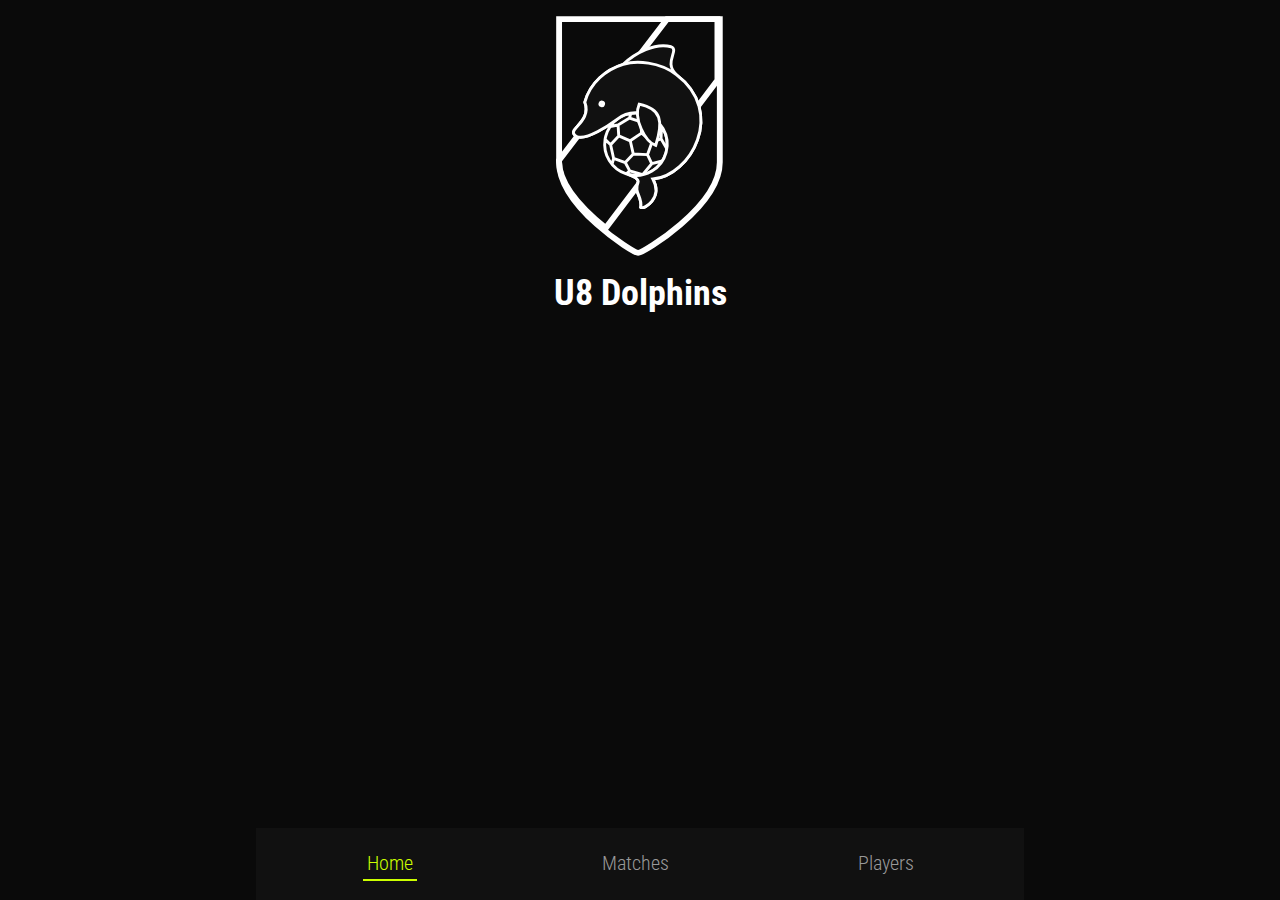
==== index.html @ 22e7b23c "chore: Initial commit" ====
<!DOCTYPE html>
<html>
  <head>
    <meta name="viewport" content="width=device-width, initial-scale=1" />
    <title>U8 Dolphin Soccer</title>
    <link rel="preconnect" href="https://fonts.googleapis.com">
    <link rel="preconnect" href="https://fonts.gstatic.com" crossorigin>
    <link href="https://fonts.googleapis.com/css2?family=Roboto+Condensed:ital,wght@0,400;0,700;1,400;1,700&display=swap" rel="stylesheet">
    <link rel="stylesheet" href="./styles.css">
  </head>
  <body>
    <nav class="main-nav">
      <div class="main-nav__list">
        <a class="main-nav__link" href="./index.html">Home</a>
        <a class="main-nav__link" href="./matches.html">Matches</a>
        <a class="main-nav__link" href="./players.html">Players</a>
      </div>
    </nav>
    <main>
      <section class="home">
      <div class="home-logo"></div>
        <h1>U8 Dolphins</h1>
      </section>
    </main>
    <script src="./scripts.js" defer></script>
  </body>
</html>
---- styles.css ----
* {
  box-sizing: border-box;  
}

:root {
  --color-main-background: #0a0a0a;
  --color-container: #111111;

}

html, body {
  margin: 0;
  padding: 0;
}

body {
  background-color: var(--color-main-background);
  font-family: Roboto Condensed, Helvetica, sans serif; 
}

main {
  display: flex;
  flex-direction: column;
  gap: 0.5rem;
  max-width: 48rem;
  margin: 0 auto;
  position: relative;
  min-height: 100vh;
}

a {
  border-bottom: solid 2px rgba(0,0,0,0);
  color: #999;
  font-size: 1.25rem;
  font-weight: 300;
  text-decoration: none;
  transition: all 300ms ease;
  padding: 0.25rem;
  outline: solid 2px rgba(0,0,0,0);
}
a:visited {
  color: #999;
}
a:active, a.active, a:hover {
  border-bottom: solid 2px #ccff00;
  color: #ccff00;
}
a:focus {
  color: #ccff00;
  outline: solid 2px #ccff00;
  border-radius: 0.25rem;
  border: none;
}

.main-nav {
  min-height: 4.5rem;
  bottom: 0;
  position: fixed;
  left: 0;
  right: 0;
  z-index: 1;
}

.main-nav__list {
  background-color: var(--color-container);
  flex: 1;
  display: flex;
  align-items: center;
  justify-content: space-around;
  padding: 1rem;
  max-width: 48rem;
  margin: 0 auto;
  min-height: 4.5rem;
}

.hero {
  display: flex;
  flex-direction: column;
  min-height: 15rem;
  justify-content: center;
  align-items: center;
  padding: 1rem;
  gap: 1rem;
  background-color: var(--color-container);
  border-bottom: solid 2px #ccff00;
}

.hero__title {
  align-self: flex-start;
}

h1 {
  margin: 0;
  color: #fff;
  font-size: 2.25rem;
  font-weight: bold;
}


.logo {
  background-image: url('./public/dolphin-crest.svg');
  background-repeat: no-repeat;
  background-position: center;
  background-size: contain;
  height: 12rem;
  width: 9rem;
}

.home {
  padding: 1rem;
  display: flex;
  flex-direction: column;
  gap: 1rem;
  align-items: center;
  justify-content: center;
}

.home-logo {
  background-image: url('./public/dolphin-crest.svg');
  background-repeat: no-repeat;
  background-position: center;
  background-size: contain;
  height: 15rem;
  width: 12rem;
}

.player-card-list {
  flex: 1;
  display: flex;
  flex-direction: column;
  gap: 0.5rem;
  margin-bottom: 5rem;
}

.player-card {
  background-color: var(--color-container);
  display: flex;
  padding: 1rem;
  gap: 1rem;
  min-height: 7.5rem;
}

.player-card__avatar {
  height: 4.5rem;
  width: 4.5rem;
  background-color: #222;
  border-radius: 50%;
  display: flex;
  align-items: center;
  justify-content: center;
}

.player-card__name {
  flex: 1;
  font-size: 1.5rem;
}

.player-card__first-name {
  color: #aaa;
  font-weight: 400;
}

.player-card__last-name {
  color: #fff;
  font-style: italic;
  font-weight: 700;
}

.player-card__shirt-number {
  color: #ccff00;
  font-size: 2rem;
  font-weight: 700;
}

.match-card {
  background-color: var(--color-container);
  display: flex;
  padding: 1rem;
  gap: 0.5rem;
  min-height: 7.5rem;
  flex-direction: column;
}

.match-card__date {
  font-size: 1.5rem;
  font-weight: bold;
  color: #fff;
  font-style: italic;
}

.match-card__time {
  font-size: 1.25rem;
  color: #999;
  font-weight: normal;
  font-style: italic;
}

.match-card__teams {
  display: flex;
  gap: 1rem;
  justify-content: space-around;
  padding: 1rem 0;
}

.match-card__team {
  font-size: 1.25rem;
  color: #fff;
}

.match-card__vs {
  font-size: 1.25rem;
  color: #999;
}
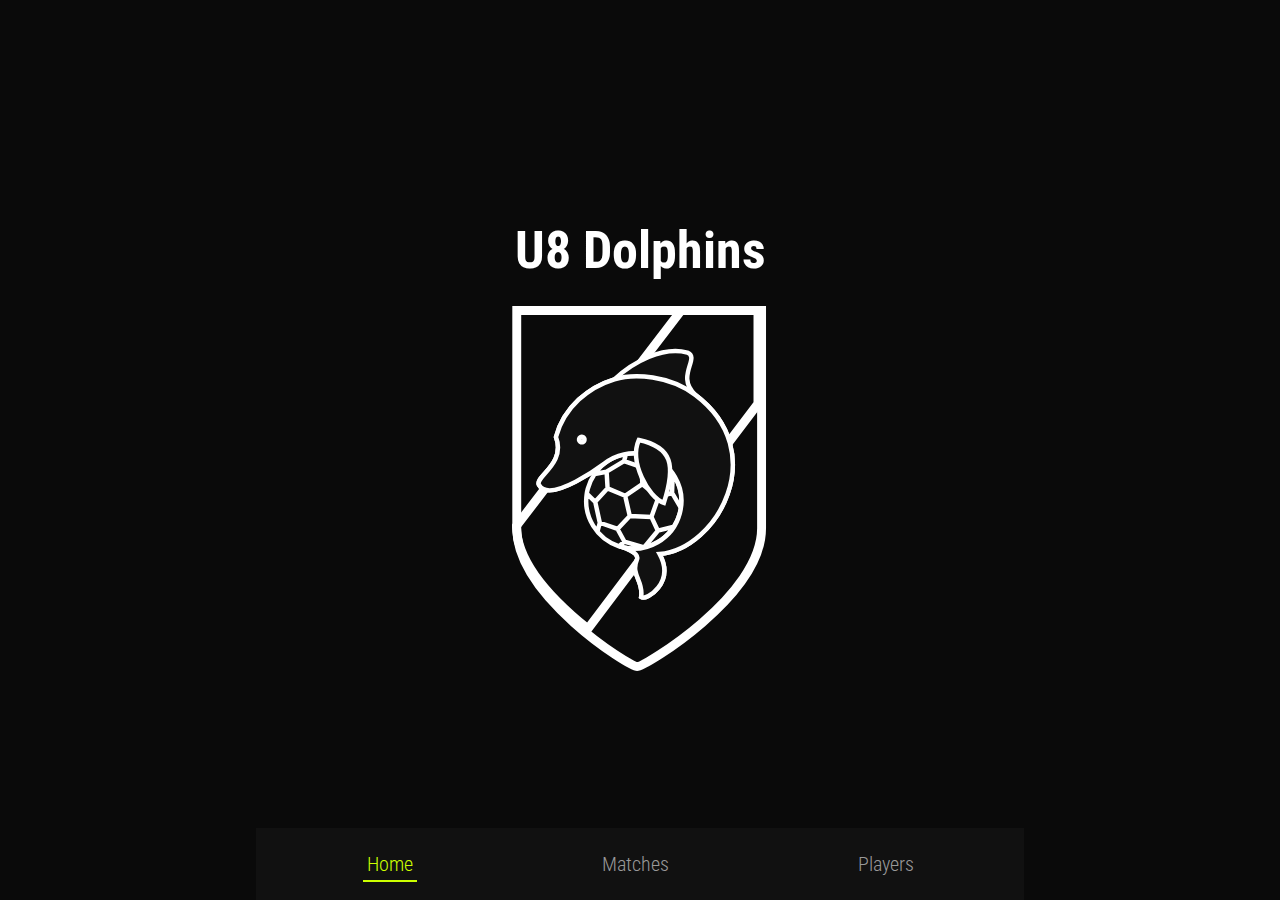
==== commit 1a99bcba: "fix: Home page tweaks" ====
--- a/index.html
+++ b/index.html
@@ -10,16 +10,16 @@
   </head>
   <body>
     <nav class="main-nav">
-      <div class="main-nav__list">
-        <a class="main-nav__link" href="./index.html">Home</a>
-        <a class="main-nav__link" href="./matches.html">Matches</a>
-        <a class="main-nav__link" href="./players.html">Players</a>
-      </div>
+      <ul class="main-nav__list">
+        <li><a class="main-nav__link" href="./index.html">Home</a></li>
+        <li><a class="main-nav__link" href="./matches.html">Matches</a></li>
+        <li><a class="main-nav__link" href="./players.html">Players</a></li>
+      </ul>
     </nav>
     <main>
       <section class="home">
+        <h1 class="home-title">U8 Dolphins</h1>
       <div class="home-logo"></div>
-        <h1>U8 Dolphins</h1>
       </section>
     </main>
     <script src="./scripts.js" defer></script>
--- a/styles.css
+++ b/styles.css
@@ -5,7 +5,12 @@
 :root {
   --color-main-background: #0a0a0a;
   --color-container: #111111;
-
+}
+
+ul {
+  list-style: none;
+  margin: 0;
+  padding: 0;
 }
 
 html, body {
@@ -81,7 +86,7 @@
   align-items: center;
   padding: 1rem;
   gap: 1rem;
-  background-color: var(--color-container);
+  background-color: var(--color-main-background);
   border-bottom: solid 2px #ccff00;
 }
 
@@ -113,6 +118,11 @@
   gap: 1rem;
   align-items: center;
   justify-content: center;
+  min-height: 100vh;
+}
+
+.home-title {
+  font-size: 3.25rem;
 }
 
 .home-logo {
@@ -120,9 +130,10 @@
   background-repeat: no-repeat;
   background-position: center;
   background-size: contain;
-  height: 15rem;
-  width: 12rem;
-}
+  height: 24rem;
+  width: 16rem;
+}
+
 
 .player-card-list {
   flex: 1;
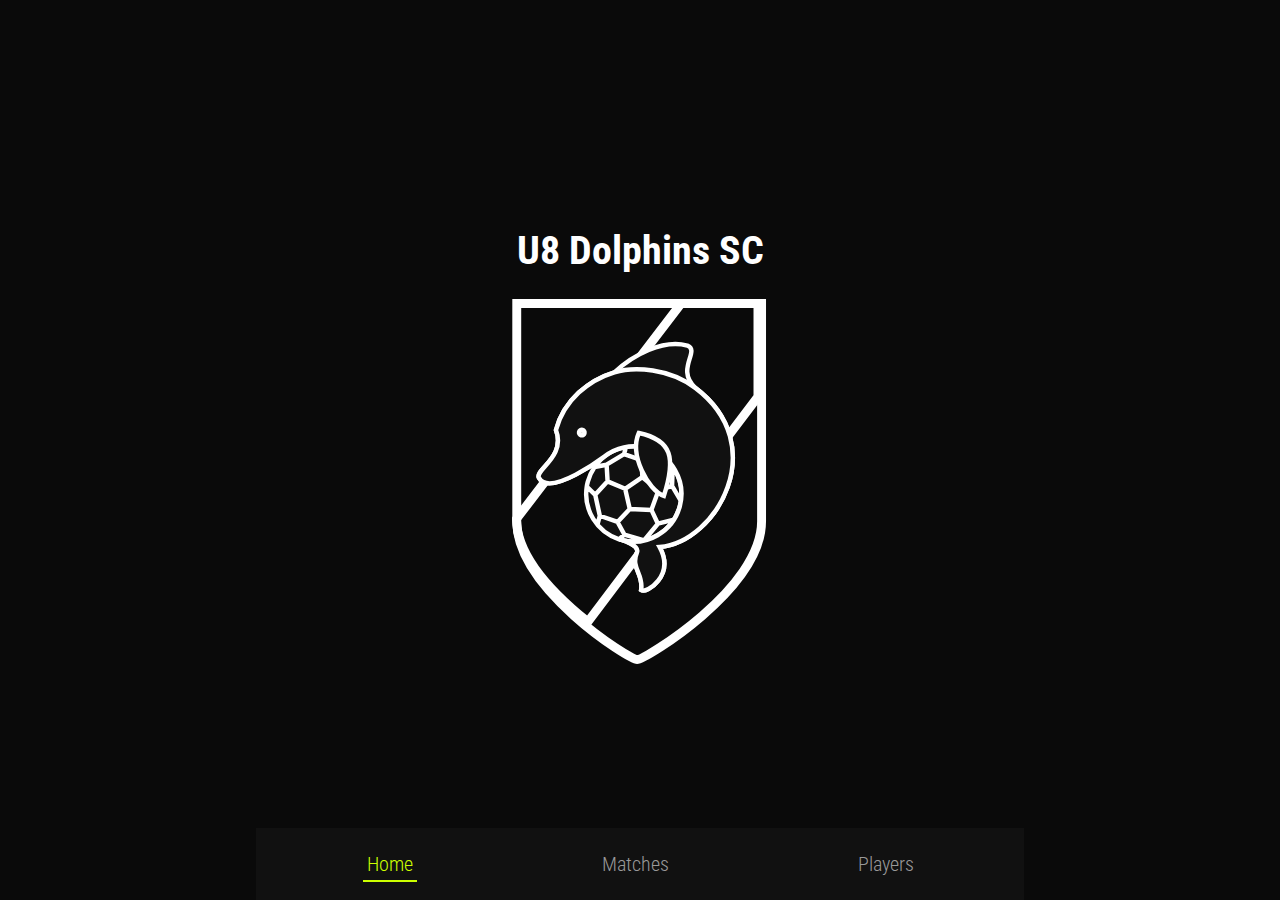
==== commit 3433f04f: "fix: Update styles" ====
--- a/index.html
+++ b/index.html
@@ -2,7 +2,8 @@
 <html>
   <head>
     <meta name="viewport" content="width=device-width, initial-scale=1" />
-    <title>U8 Dolphin Soccer</title>
+    <title>U8 Dolphins SC</title>
+    <link rel="icon" type="image/x-icon" href="./favicon.ico"/>
     <link rel="preconnect" href="https://fonts.googleapis.com">
     <link rel="preconnect" href="https://fonts.gstatic.com" crossorigin>
     <link href="https://fonts.googleapis.com/css2?family=Roboto+Condensed:ital,wght@0,400;0,700;1,400;1,700&display=swap" rel="stylesheet">
@@ -18,7 +19,7 @@
     </nav>
     <main>
       <section class="home">
-        <h1 class="home-title">U8 Dolphins</h1>
+        <h1 class="home-title">U8 Dolphins SC</h1>
       <div class="home-logo"></div>
       </section>
     </main>
--- a/styles.css
+++ b/styles.css
@@ -122,7 +122,7 @@
 }
 
 .home-title {
-  font-size: 3.25rem;
+  font-size: 2.5rem;
 }
 
 .home-logo {
